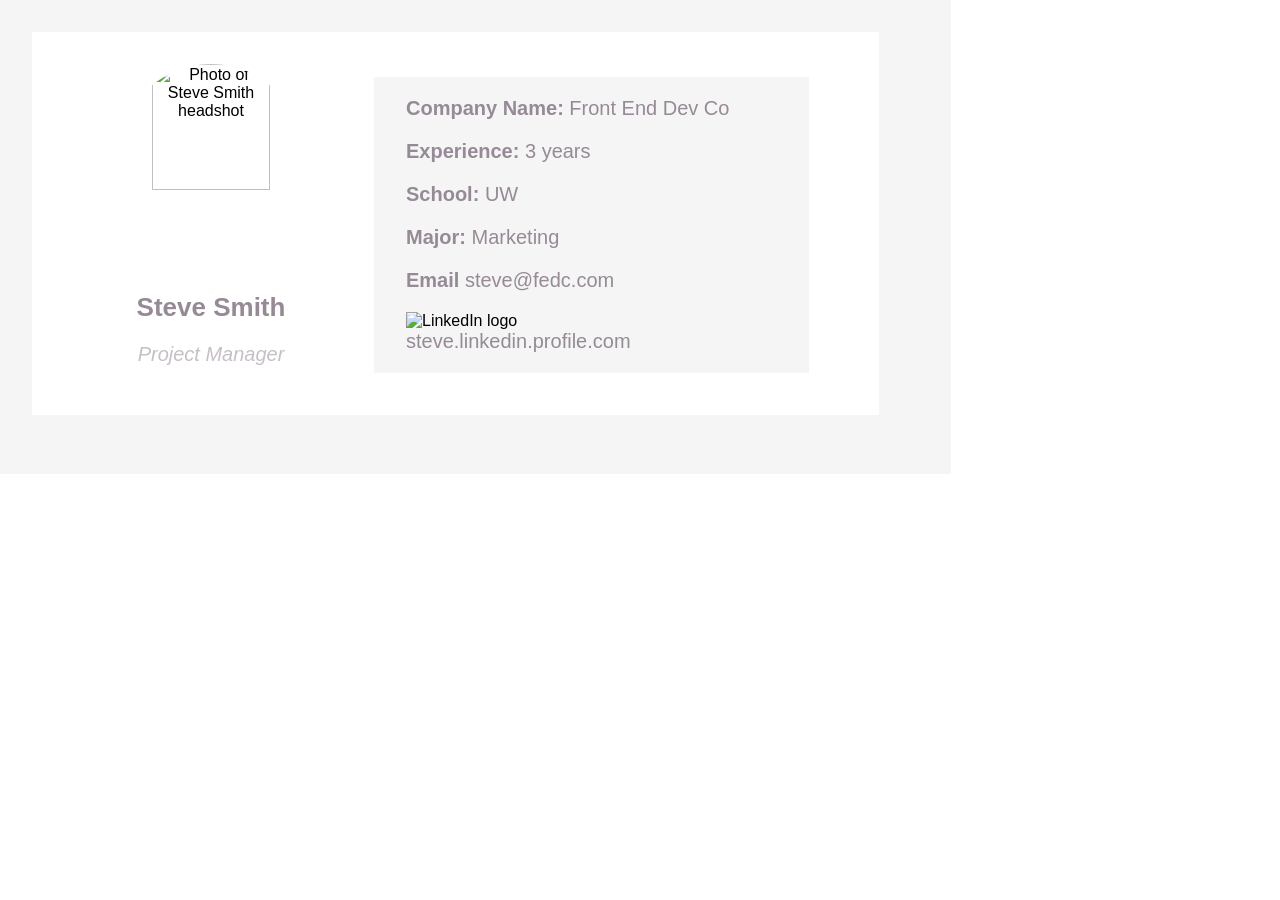
==== lesson02/assignment/index.html @ dcf2c462 "lesson 02 assignment complete" ====
<html lang="en">

<head>
  <meta charset="UTF-8" />
  <meta name="viewport" content="width=device-width, initial-scale=1.0" />
  <meta http-equiv="X-UA-Compatible" content="ie=edge" />
  <link rel="stylesheet" href="css/style.css" />
  <title>Assignment 02</title>
</head>

<body>
  <!-- second background -->
  <main class="main">
      <!-- first background -->
      <div class="main__first-background">
        <!-- image/title first to allow for mobile stacking -->
        <div class="main__head-title">
          <img src="img/unsplash-headshot.jpg" alt="Photo of Steve Smith headshot" class="main__img-headshot">
          <h1 class="main__h1">Steve Smith</h1>
          <p class="main__p">Project Manager</p>
        </div>
        <!-- end of image/title first to allow for mobile stacking -->
        <!-- card content -->
        <div class="main__card-content">
          <p class="main__p-content"><b>Company Name:</b> Front End Dev Co</p>
          <p class="main__p-content"><b>Experience:</b> 3 years</p>
          <p class="main__p-content"><b>School:</b> UW</p>
          <p class="main__p-content"><b>Major:</b> Marketing</p>
          <p class="main__p-content"><b>Email</b> steve@fedc.com</p>
          <img class="main__linkedin-img" src="img/linkedin.svg" alt="LinkedIn logo">
          <p class="main__p-content">steve.linkedin.profile.com</p>
        </div>
        <!-- end of card content -->
      </div>
      <!-- end of first background containing photo, title, and content -->
  </main>
  <!-- end of second background containing all content -->
</body>

</html>
---- lesson02/assignment/css/style.css ----
/*! normalize.css v3.0.3 | MIT License | github.com/necolas/normalize.css */.main__p,dfn{font-style:italic}img,legend{border:0}html{font-family:sans-serif;-ms-text-size-adjust:100%;-webkit-text-size-adjust:100%;box-sizing:border-box}body{margin:0}article,aside,details,figcaption,figure,footer,header,hgroup,main,menu,nav,section,summary{display:block}audio,canvas,progress,video{display:inline-block;vertical-align:baseline}audio:not([controls]){display:none;height:0}[hidden],template{display:none}a{background-color:transparent}a:active,a:hover{outline:0}abbr[title]{border-bottom:1px dotted}b,optgroup,strong{font-weight:700}h1{font-size:2em;margin:.67em 0;color:#F1352B}mark{background:#ff0;color:#000}small{font-size:80%}sub,sup{font-size:75%;line-height:0;position:relative;vertical-align:baseline}sup{top:-.5em}sub{bottom:-.25em}svg:not(:root){overflow:hidden}figure{margin:1em 40px}hr{box-sizing:content-box;height:0}pre,textarea{overflow:auto}code,kbd,pre,samp{font-family:monospace,monospace;font-size:1em}button,input,optgroup,select,textarea{color:inherit;font:inherit;margin:0}button{overflow:visible}button,select{text-transform:none}button,html input[type=button],input[type=reset],input[type=submit]{-webkit-appearance:button;cursor:pointer}button[disabled],html input[disabled]{cursor:default}button::-moz-focus-inner,input::-moz-focus-inner{border:0;padding:0}input{line-height:normal}input[type=checkbox],input[type=radio]{box-sizing:border-box;padding:0}input[type=number]::-webkit-inner-spin-button,input[type=number]::-webkit-outer-spin-button{height:auto}input[type=search]{-webkit-appearance:textfield;box-sizing:content-box}input[type=search]::-webkit-search-cancel-button,input[type=search]::-webkit-search-decoration{-webkit-appearance:none}fieldset{border:1px solid silver;margin:0 2px;padding:.35em .625em .75em}legend{padding:0}table{border-collapse:collapse;border-spacing:0}td,th{padding:0}*,:after,:before{box-sizing:inherit}.main{padding:2rem;background-color:#f6f5f6;width:951px;height:474px}.main__first-background{display:flex;flex-direction:row;flex-wrap:wrap;padding:1em;background-color:#fff;width:847px;height:383px}.main__head-title{padding:1em 0;text-align:center;width:40%;align-self:center}.main__h1{font-size:26px;color:#958a95}.main__p{color:#c6bfc6;font-size:20px}.main__img-headshot{width:60%;border-radius:50%}.main__card-content{background-color:#f6f5f6;padding:0 5em 0 2em;align-self:center}.main__p-content{color:#958a95;font-size:20px}.main__linkedin-img{float:left;padding-right:1em}@media screen and (max-width:480px){.main{background-color:#f6f5f6;width:auto;height:100%}.main__first-background{display:flex;flex-direction:column;flex-wrap:wrap;padding:1em;background-color:#fff;width:auto;height:100%;align-items:center}.main__head-title{padding:1em;text-align:center;width:auto;align-self:center}.main__h1{font-size:26px;color:#958a95}.main__p{color:#c6bfc6;font-style:italic;font-size:16px}.main__img-headshot{width:100%;border-radius:50%}.main__card-content{background-color:#f6f5f6;padding:0 1em;align-self:center}.main__p-content{color:#958a95;font-size:16px}.main__linkedin-img{float:left;padding-right:.5em;width:15%}}
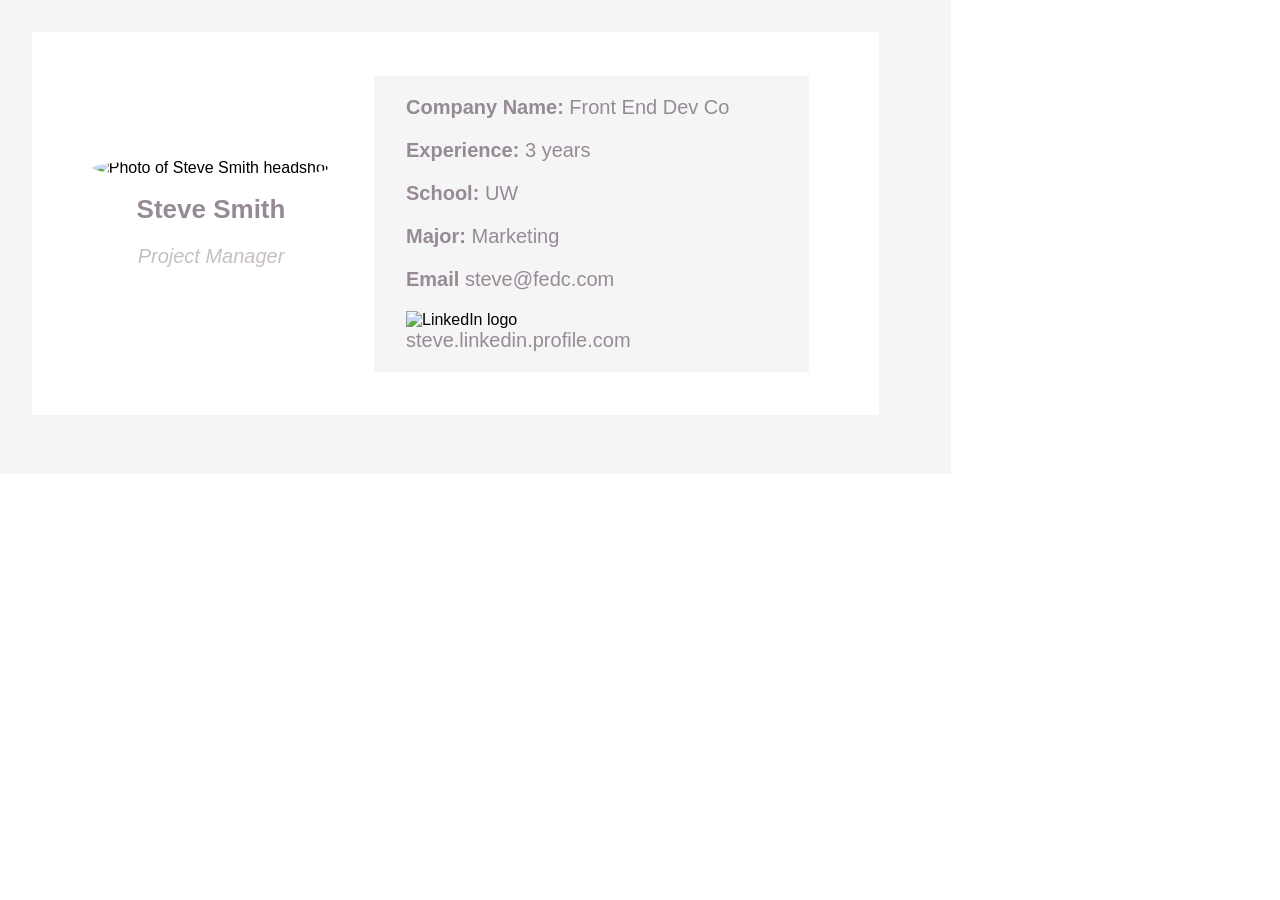
==== commit cbfd1bb4: "Merge pull request #3 from ryanfree1994/freeland_lesson03 Freeland Lesson 03 Assignment" ====
--- a/lesson02/assignment/index.html
+++ b/lesson02/assignment/index.html
@@ -1,3 +1,4 @@
+<!DOCTYPE html>
 <html lang="en">
 
 <head>
